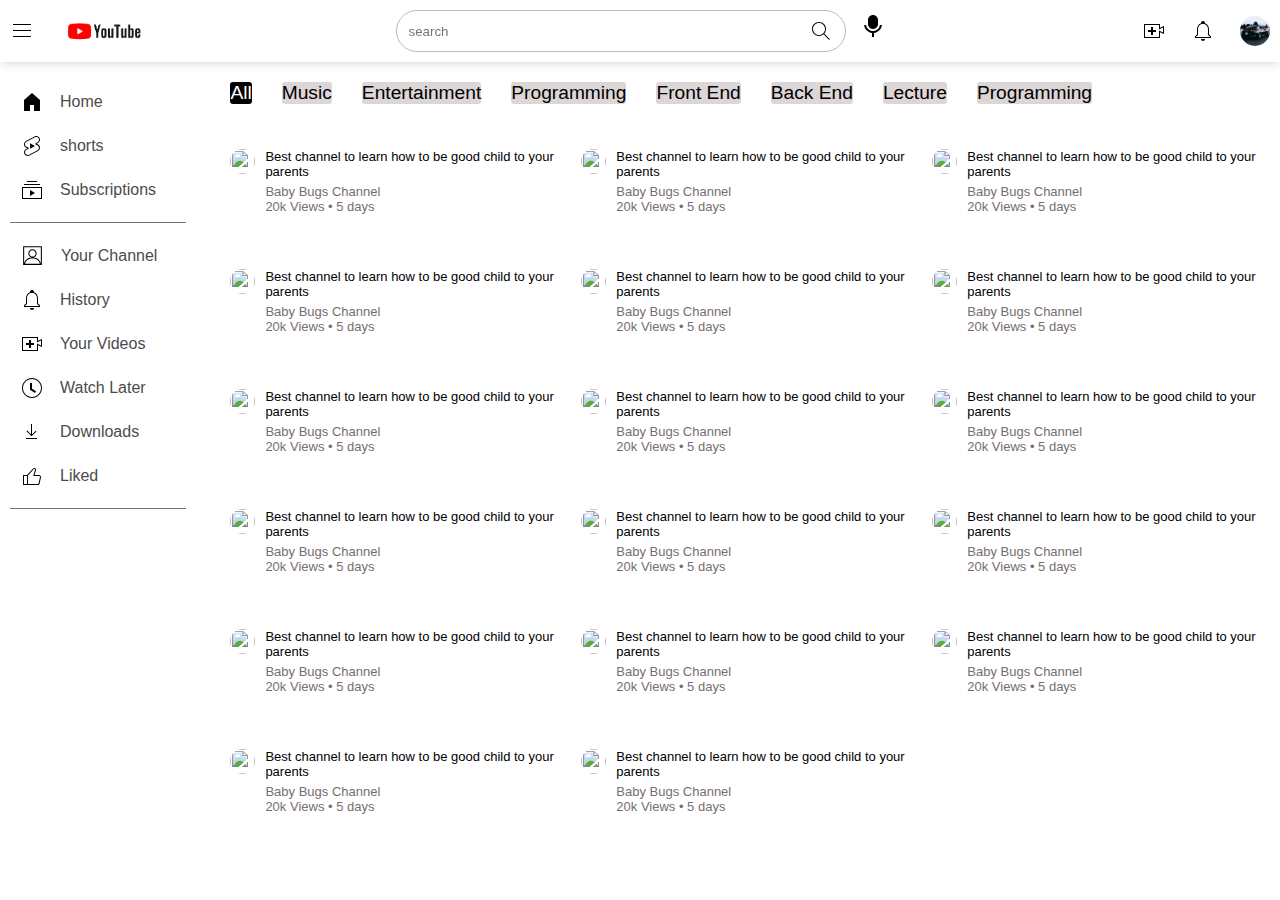
==== design/index.html @ 7a8eb0de "first commit" ====
<!DOCTYPE html>
<html lang="en">
<head>
    <meta charset="UTF-8">
    <meta name="viewport" content="width=device-width, initial-scale=1.0">
    <title>youtube_clone</title>
    <link rel="stylesheet" href="styles.css">
</head>
<body>
    <nav class="flex-div">
        <div class="nav-left flex-div">
            <img src="images/bar.svg" alt="" class="menu">
            <img src="images/youlogoo.PNG" alt="" class="logo">
        </div>
        <div class="nav-middle flex-div">
             <div class="searchbox flex-div">
                 <input type="text" placeholder="search">
                 <img src="images/search.svg" alt="">
             </div>
           <div class="micimag">
            <img src="images/mic.svg" alt="" class="mic">
           </div>
        </div>
        <div class="nav-right flex-div">
            <img src="images/video.svg" alt="">
            <img src="images/alert.svg" alt="">
            <img src="images/img2.png" alt="" class="user">
        </div>
    </nav>
           <!-- side navbar -->
 <div class="sidenavbar">
    <div class="links">
        <a href=""><img src="images/home.svg" alt=""><p>Home</p></a>
        <a href=""><img src="images/shorts.svg" alt=""><p>shorts</p></a>
        <a href=""><img src="images/sbscription.svg" alt=""><p>Subscriptions</p></a>
        <hr>
        <!-- <h3 style="align-items: center; font-size: larger;">You</h3> -->
        <a href=""><img src="images/yourch..svg" alt="" width="25px" height="25px"><p>Your Channel</p></a>
        <a href=""><img src="images/alert.svg" alt=""><p>History</p></a>
        <a href=""><img src="images/video.svg" alt=""><p>Your Videos</p></a>
        <a href=""><img src="images/watchlat.svg" alt=""><p>Watch Later</p></a>
        <a href=""><img src="images/download.svg" alt=""><p>Downloads</p></a>
        <a href=""><img src="images/like.svg" alt=""><p>Liked</p></a>
        <hr>
    </div>
  </div>
               <!-- Beginning of the list -->
    
<div class="container">
            <ul class="flex-div">
                <li class="all" style="margin-left: 0px; background-color: black;color: white; ">All</li>
                <li>Music</li>
                <li>Entertainment</li>
                <li>Programming</li>
                <li>Front End</li>
                <li>Back End</li>
                <li>Lecture</li>
                <li>Programming</li>
            </ul>

             <!-- Beginning of the cards        -->
    <div class="videos_container">
        <div class="video_list">
            <a href=""><img src="https://i.ytimg.com/vi/Un9ew1qSJ8Q/hq720.jpg?sqp=-oaymwEcCNAFEJQDSFXyq4qpAw4IARUAAIhCGAFwAcABBg==&rs=AOn4CLDe_wzgZaue3cyCzPh6cC24iQYAaQ" alt="" width="100%" style="border-radius: 10px;"></a>
            <div class="flex-div">
                <img src="https://i.ytimg.com/vi/Un9ew1qSJ8Q/hq720.jpg?sqp=-oaymwEcCNAFEJQDSFXyq4qpAw4IARUAAIhCGAFwAcABBg==&rs=AOn4CLDe_wzgZaue3cyCzPh6cC24iQYAaQ" alt="" width="25px" height="25px" style="border-radius: 50%;">
                <div class="vid_info">
                    <a href="">Best channel to learn how to be  good child to your parents</a>
                    <p>Baby Bugs Channel</p>
                    <p>20k Views &bull; 5 days</p>
                </div>
            </div>
        </div>
        <div class="video_list">
            <a href=""><img src="https://lh5.googleusercontent.com/proxy/nNn10pIgizQjL3NRDS0jetGcsMdWTKtp5JrCulZFDH5aB0L1gCMxRJX3iIQRLB-CxJk4fPKYfmEvmlwxK5Ql0SD0Ge3ATzna9Ee6ZAlbTx2MYcLb1kX_CvUMaEASqRG5IU0=w1152-h603-s-nd" alt="" width="100%" style="border-radius: 10px;"></a>
            <div class="flex-div">
                <img src="https://lh5.googleusercontent.com/proxy/nNn10pIgizQjL3NRDS0jetGcsMdWTKtp5JrCulZFDH5aB0L1gCMxRJX3iIQRLB-CxJk4fPKYfmEvmlwxK5Ql0SD0Ge3ATzna9Ee6ZAlbTx2MYcLb1kX_CvUMaEASqRG5IU0=w1152-h603-s-nd" alt="" width="25px" height="25px" style="border-radius: 50%;">
                <div class="vid_info">
                    <a href="">Best channel to learn how to be  good child to your parents</a>
                    <p>Baby Bugs Channel</p>
                    <p>20k Views &bull; 5 days</p>
                </div>
            </div>
        </div><div class="video_list">
            <a href=""><img src="https://i.ytimg.com/vi/JKd8AFRdWOk/hq720.jpg?sqp=-oaymwEcCNAFEJQDSFXyq4qpAw4IARUAAIhCGAFwAcABBg==&rs=AOn4CLBYyF6j7wTKo6H97nEWINte2x2rkA" alt="" width="100%" style="border-radius: 10px;"></a>
            <div class="flex-div">
                <img src="https://i.ytimg.com/vi/JKd8AFRdWOk/hq720.jpg?sqp=-oaymwEcCNAFEJQDSFXyq4qpAw4IARUAAIhCGAFwAcABBg==&rs=AOn4CLBYyF6j7wTKo6H97nEWINte2x2rkA" alt="" width="25px" height="25px" style="border-radius: 50%;">
                <div class="vid_info">
                    <a href="">Best channel to learn how to be  good child to your parents</a>
                    <p>Baby Bugs Channel</p>
                    <p>20k Views &bull; 5 days</p>
                </div>
            </div>
        </div><div class="video_list">
            <a href=""><img src="https://lh3.googleusercontent.com/proxy/ZFBtTmjRZhsalJ1bMSsDmdCsJIoKTG-O_ax6uqQQpVkVycjIgY86u-QMX4RsHu1DIPqexun65IYb6squBqGEoiHu_T4gh4flOFWYdO1alJ5eJ0DrTzhWNn8Yc21YxeppNXE=w1152-h603-s-nd" alt="" width="100%" style="border-radius: 10px;"></a>
            <div class="flex-div">
                <img src="https://lh3.googleusercontent.com/proxy/ZFBtTmjRZhsalJ1bMSsDmdCsJIoKTG-O_ax6uqQQpVkVycjIgY86u-QMX4RsHu1DIPqexun65IYb6squBqGEoiHu_T4gh4flOFWYdO1alJ5eJ0DrTzhWNn8Yc21YxeppNXE=w1152-h603-s-nd" alt="" width="25px" height="25px" style="border-radius: 50%;">
                <div class="vid_info">
                    <a href="">Best channel to learn how to be  good child to your parents</a>
                    <p>Baby Bugs Channel</p>
                    <p>20k Views &bull; 5 days</p>
                </div>
            </div>
        </div>
        <div class="video_list">
            <a href=""><img src="https://lh6.googleusercontent.com/proxy/8CTW_w8s1QM_8qZ-M2Q_t1FdWhellEgMG7X0-chv-4pwE8amRDhafa20w1DX9fDUNpUzf2hZmJZVAEOH-p1quPQsHsyfu2iY_yTj9njcpT_08GNWER1jmWnN-w00QnUeU-E=w1152-h603-s-nd" alt="" width="100%" style="border-radius: 10px;"></a>
            <div class="flex-div">
                <img src="https://lh6.googleusercontent.com/proxy/8CTW_w8s1QM_8qZ-M2Q_t1FdWhellEgMG7X0-chv-4pwE8amRDhafa20w1DX9fDUNpUzf2hZmJZVAEOH-p1quPQsHsyfu2iY_yTj9njcpT_08GNWER1jmWnN-w00QnUeU-E=w1152-h603-s-nd" alt="" width="25px" height="25px" style="border-radius: 50%;">
                <div class="vid_info">
                    <a href="">Best channel to learn how to be  good child to your parents</a>
                    <p>Baby Bugs Channel</p>
                    <p>20k Views &bull; 5 days</p>
                </div>
            </div>
        </div><div class="video_list">
            <a href=""><img src="https://i.ytimg.com/vi/6pueYyxORGk/hq720.jpg?sqp=-oaymwEcCNAFEJQDSFXyq4qpAw4IARUAAIhCGAFwAcABBg==&rs=AOn4CLBeFfIXrlkYqkNMqPtlo4V-zSXEJA" alt="" width="100%" style="border-radius: 10px;"></a>
            <div class="flex-div">
                <img src="https://i.ytimg.com/vi/6pueYyxORGk/hq720.jpg?sqp=-oaymwEcCNAFEJQDSFXyq4qpAw4IARUAAIhCGAFwAcABBg==&rs=AOn4CLBeFfIXrlkYqkNMqPtlo4V-zSXEJA" alt="" width="25px" height="25px" style="border-radius: 50%;">
                <div class="vid_info">
                    <a href="">Best channel to learn how to be  good child to your parents</a>
                    <p>Baby Bugs Channel</p>
                    <p>20k Views &bull; 5 days</p>
                </div>
            </div>
        </div><div class="video_list">
            <a href=""><img src="https://i.ytimg.com/vi/E5QRKUkyiPY/hq720.jpg?sqp=-oaymwEcCNAFEJQDSFXyq4qpAw4IARUAAIhCGAFwAcABBg==&rs=AOn4CLDjvbqxWMqUuoWeuYfoIs-W-_HvVg" alt="" width="100%" style="border-radius: 10px;"></a>
            <div class="flex-div">
                <img src="https://i.ytimg.com/vi/E5QRKUkyiPY/hq720.jpg?sqp=-oaymwEcCNAFEJQDSFXyq4qpAw4IARUAAIhCGAFwAcABBg==&rs=AOn4CLDjvbqxWMqUuoWeuYfoIs-W-_HvVg" alt="" width="25px" height="25px" style="border-radius: 50%;">
                <div class="vid_info">
                    <a href="">Best channel to learn how to be  good child to your parents</a>
                    <p>Baby Bugs Channel</p>
                    <p>20k Views &bull; 5 days</p>
                </div>
            </div>
        </div>
        <div class="video_list">
            <a href=""><img src="https://lh3.googleusercontent.com/proxy/ZFBtTmjRZhsalJ1bMSsDmdCsJIoKTG-O_ax6uqQQpVkVycjIgY86u-QMX4RsHu1DIPqexun65IYb6squBqGEoiHu_T4gh4flOFWYdO1alJ5eJ0DrTzhWNn8Yc21YxeppNXE=w1152-h603-s-nd" alt="" width="100%" style="border-radius: 10px;"></a>
            <div class="flex-div">
                <img src="https://lh3.googleusercontent.com/proxy/ZFBtTmjRZhsalJ1bMSsDmdCsJIoKTG-O_ax6uqQQpVkVycjIgY86u-QMX4RsHu1DIPqexun65IYb6squBqGEoiHu_T4gh4flOFWYdO1alJ5eJ0DrTzhWNn8Yc21YxeppNXE=w1152-h603-s-nd" alt="" width="25px" height="25px" style="border-radius: 50%;">
                <div class="vid_info">
                    <a href="">Best channel to learn how to be  good child to your parents</a>
                    <p>Baby Bugs Channel</p>
                    <p>20k Views &bull; 5 days</p>
                </div>
            </div>
        </div>
        <div class="video_list">
            <a href=""><img src="https://i.ytimg.com/vi/Un9ew1qSJ8Q/hq720.jpg?sqp=-oaymwEcCNAFEJQDSFXyq4qpAw4IARUAAIhCGAFwAcABBg==&rs=AOn4CLDe_wzgZaue3cyCzPh6cC24iQYAaQ" alt="" width="100%" style="border-radius: 10px;"></a>
            <div class="flex-div">
                <img src="https://i.ytimg.com/vi/Un9ew1qSJ8Q/hq720.jpg?sqp=-oaymwEcCNAFEJQDSFXyq4qpAw4IARUAAIhCGAFwAcABBg==&rs=AOn4CLDe_wzgZaue3cyCzPh6cC24iQYAaQ" alt="" width="25px" height="25px" style="border-radius: 50%;">
                <div class="vid_info">
                    <a href="">Best channel to learn how to be  good child to your parents</a>
                    <p>Baby Bugs Channel</p>
                    <p>20k Views &bull; 5 days</p>
                </div>
            </div>
        </div>
        <div class="video_list">
            <a href=""><img src="https://lh3.googleusercontent.com/proxy/ZFBtTmjRZhsalJ1bMSsDmdCsJIoKTG-O_ax6uqQQpVkVycjIgY86u-QMX4RsHu1DIPqexun65IYb6squBqGEoiHu_T4gh4flOFWYdO1alJ5eJ0DrTzhWNn8Yc21YxeppNXE=w1152-h603-s-nd" alt="" width="100%" style="border-radius: 10px;"></a>
            <div class="flex-div">
                <img src="https://lh3.googleusercontent.com/proxy/ZFBtTmjRZhsalJ1bMSsDmdCsJIoKTG-O_ax6uqQQpVkVycjIgY86u-QMX4RsHu1DIPqexun65IYb6squBqGEoiHu_T4gh4flOFWYdO1alJ5eJ0DrTzhWNn8Yc21YxeppNXE=w1152-h603-s-nd" alt="" width="25px" height="25px" style="border-radius: 50%;">
                <div class="vid_info">
                    <a href="">Best channel to learn how to be  good child to your parents</a>
                    <p>Baby Bugs Channel</p>
                    <p>20k Views &bull; 5 days</p>
                </div>
            </div>
        </div>
        <div class="video_list">
            <a href=""><img src="https://lh5.googleusercontent.com/proxy/nNn10pIgizQjL3NRDS0jetGcsMdWTKtp5JrCulZFDH5aB0L1gCMxRJX3iIQRLB-CxJk4fPKYfmEvmlwxK5Ql0SD0Ge3ATzna9Ee6ZAlbTx2MYcLb1kX_CvUMaEASqRG5IU0=w1152-h603-s-nd" alt="" width="100%" style="border-radius: 10px;"></a>
            <div class="flex-div">
                <img src="https://lh5.googleusercontent.com/proxy/nNn10pIgizQjL3NRDS0jetGcsMdWTKtp5JrCulZFDH5aB0L1gCMxRJX3iIQRLB-CxJk4fPKYfmEvmlwxK5Ql0SD0Ge3ATzna9Ee6ZAlbTx2MYcLb1kX_CvUMaEASqRG5IU0=w1152-h603-s-nd" alt="" width="25px" height="25px" style="border-radius: 50%;">
                <div class="vid_info">
                    <a href="">Best channel to learn how to be  good child to your parents</a>
                    <p>Baby Bugs Channel</p>
                    <p>20k Views &bull; 5 days</p>
                </div>
            </div>
        </div>
        <div class="video_list">
            <a href=""><img src="https://i.ytimg.com/vi/Un9ew1qSJ8Q/hq720.jpg?sqp=-oaymwEcCNAFEJQDSFXyq4qpAw4IARUAAIhCGAFwAcABBg==&rs=AOn4CLDe_wzgZaue3cyCzPh6cC24iQYAaQ" alt="" width="100%" style="border-radius: 10px;"></a>
            <div class="flex-div">
                <img src="https://i.ytimg.com/vi/Un9ew1qSJ8Q/hq720.jpg?sqp=-oaymwEcCNAFEJQDSFXyq4qpAw4IARUAAIhCGAFwAcABBg==&rs=AOn4CLDe_wzgZaue3cyCzPh6cC24iQYAaQ" alt="" width="25px" height="25px" style="border-radius: 50%;">
                <div class="vid_info">
                    <a href="">Best channel to learn how to be  good child to your parents</a>
                    <p>Baby Bugs Channel</p>
                    <p>20k Views &bull; 5 days</p>
                </div>
            </div>
        </div>
        <div class="video_list">
            <a href=""><img src="https://lh5.googleusercontent.com/proxy/nNn10pIgizQjL3NRDS0jetGcsMdWTKtp5JrCulZFDH5aB0L1gCMxRJX3iIQRLB-CxJk4fPKYfmEvmlwxK5Ql0SD0Ge3ATzna9Ee6ZAlbTx2MYcLb1kX_CvUMaEASqRG5IU0=w1152-h603-s-nd" alt="" width="100%" style="border-radius: 10px;"></a>
            <div class="flex-div">
                <img src="https://lh5.googleusercontent.com/proxy/nNn10pIgizQjL3NRDS0jetGcsMdWTKtp5JrCulZFDH5aB0L1gCMxRJX3iIQRLB-CxJk4fPKYfmEvmlwxK5Ql0SD0Ge3ATzna9Ee6ZAlbTx2MYcLb1kX_CvUMaEASqRG5IU0=w1152-h603-s-nd" alt="" width="25px" height="25px" style="border-radius: 50%;">
                <div class="vid_info">
                    <a href="">Best channel to learn how to be  good child to your parents</a>
                    <p>Baby Bugs Channel</p>
                    <p>20k Views &bull; 5 days</p>
                </div>
            </div>
        </div>
        <div class="video_list">
            <a href=""><img src="https://i.ytimg.com/vi/JKd8AFRdWOk/hq720.jpg?sqp=-oaymwEcCNAFEJQDSFXyq4qpAw4IARUAAIhCGAFwAcABBg==&rs=AOn4CLBYyF6j7wTKo6H97nEWINte2x2rkA" alt="" width="100%" style="border-radius: 10px;"></a>
            <div class="flex-div">
                <img src="https://i.ytimg.com/vi/JKd8AFRdWOk/hq720.jpg?sqp=-oaymwEcCNAFEJQDSFXyq4qpAw4IARUAAIhCGAFwAcABBg==&rs=AOn4CLBYyF6j7wTKo6H97nEWINte2x2rkA" alt="" width="25px" height="25px" style="border-radius: 50%;">
                <div class="vid_info">
                    <a href="">Best channel to learn how to be  good child to your parents</a>
                    <p>Baby Bugs Channel</p>
                    <p>20k Views &bull; 5 days</p>
                </div>
            </div>
      </div> 
      <div class="video_list">
        <a href=""><img src="https://lh6.googleusercontent.com/proxy/8CTW_w8s1QM_8qZ-M2Q_t1FdWhellEgMG7X0-chv-4pwE8amRDhafa20w1DX9fDUNpUzf2hZmJZVAEOH-p1quPQsHsyfu2iY_yTj9njcpT_08GNWER1jmWnN-w00QnUeU-E=w1152-h603-s-nd" alt="" width="100%" style="border-radius: 10px;"></a>
        <div class="flex-div">
            <img src="https://lh6.googleusercontent.com/proxy/8CTW_w8s1QM_8qZ-M2Q_t1FdWhellEgMG7X0-chv-4pwE8amRDhafa20w1DX9fDUNpUzf2hZmJZVAEOH-p1quPQsHsyfu2iY_yTj9njcpT_08GNWER1jmWnN-w00QnUeU-E=w1152-h603-s-nd" alt="" width="25px" height="25px" style="border-radius: 50%;">
            <div class="vid_info">
                <a href="">Best channel to learn how to be  good child to your parents</a>
                <p>Baby Bugs Channel</p>
                <p>20k Views &bull; 5 days</p>
            </div>
        </div>
    </div><div class="video_list">
        <a href=""><img src="https://i.ytimg.com/vi/6pueYyxORGk/hq720.jpg?sqp=-oaymwEcCNAFEJQDSFXyq4qpAw4IARUAAIhCGAFwAcABBg==&rs=AOn4CLBeFfIXrlkYqkNMqPtlo4V-zSXEJA" alt="" width="100%" style="border-radius: 10px;"></a>
        <div class="flex-div">
            <img src="https://i.ytimg.com/vi/6pueYyxORGk/hq720.jpg?sqp=-oaymwEcCNAFEJQDSFXyq4qpAw4IARUAAIhCGAFwAcABBg==&rs=AOn4CLBeFfIXrlkYqkNMqPtlo4V-zSXEJA" alt="" width="25px" height="25px" style="border-radius: 50%;">
            <div class="vid_info">
                <a href="">Best channel to learn how to be  good child to your parents</a>
                <p>Baby Bugs Channel</p>
                <p>20k Views &bull; 5 days</p>
            </div>
        </div>
    </div><div class="video_list">
        <a href=""><img src="https://i.ytimg.com/vi/E5QRKUkyiPY/hq720.jpg?sqp=-oaymwEcCNAFEJQDSFXyq4qpAw4IARUAAIhCGAFwAcABBg==&rs=AOn4CLDjvbqxWMqUuoWeuYfoIs-W-_HvVg" alt="" width="100%" style="border-radius: 10px;"></a>
        <div class="flex-div">
            <img src="https://i.ytimg.com/vi/E5QRKUkyiPY/hq720.jpg?sqp=-oaymwEcCNAFEJQDSFXyq4qpAw4IARUAAIhCGAFwAcABBg==&rs=AOn4CLDjvbqxWMqUuoWeuYfoIs-W-_HvVg" alt="" width="25px" height="25px" style="border-radius: 50%;">
            <div class="vid_info">
                <a href="">Best channel to learn how to be  good child to your parents</a>
                <p>Baby Bugs Channel</p>
                <p>20k Views &bull; 5 days</p>
            </div>
        </div>
    </div>

</div>


        <script src="script.js"></script>
</body>
</html>
---- design/styles.css ----
body,html{
    width: 100vw;
    height: 100vh;
}
*{
    box-sizing: border-box;
    padding: 0;
    margin: 0;
    font-family: 'poppins', sans-serif;
}
a{text-decoration: none;}
.flex-div{
    display: flex;
    align-items: center;
}
img{cursor: pointer;}
nav{
    padding: 10px 10px;
    justify-content: space-between;
    box-shadow: 0 0 10px rgba(0,0,0,0.2);
    background: white;
    position: sticky;
    top: 0;
    z-index: 10;
}
.nav-right img{
 margin-right: 25px;
}
.nav-right .user{
    width: 30px;
    height: 30px;
    margin-right: 0;
    border-radius: 50%;
}
.nav-left .menu{
    margin-right: 25px;
}
.nav-left .logo{ width: 90px;}
.nav-middle .searchbox{
border: 1px solid #bcbaba;
margin-right: 15px;
padding: 8px 12px;
border-radius: 25px;
display: flex;
justify-content: center;
}
.nav-middle .micimag{
   height: 35px;
    width: 35px;
}
.nav-middle .searchbox input{
    width: 400px;
    border: 0;
    outline: 0;
    background-color: transparent;
}
/* side navbar */
  .sidenavbar{
    background: white;
    width: 17%;
    height: 100vh;
    position: fixed;
    top: 0;
    padding-left: 10px;
    padding-top: 90px;
    padding-bottom: 40px;
    overflow-x: hidden;
    overflow-y: auto;
  }
  .sidenavbar hr{
    border: 0;
    height: 1px;
    background-color: #776e6e;
    width: 85%;
    margin-bottom: 20px;
  }
  .links a img{
     margin-left:10px;
  }
  .links a img p{
    display: flex;
}
  .links a {
     display: flex;
     align-items: center;
     margin-bottom: 20px;
     width: fit-content;
     flex-wrap: wrap;
     gap: 1rem;
     color: rgb(77, 75, 75);
    }
   hr{
    margin-bottom: 10px;
   }
   /* small navbar js css */
   .smallbar{
    width:5%;
    overflow: hidden;
   }
   .smallbar a p{
    display: none;
   }
    /* video container begins here */
    .container{
        padding-left: 18%;
        padding-right: 1%;
        padding-top: 20px;
        padding-bottom: 20px;
    }
    .large-container{
        padding-left: 8%;
    }
   .container ul{
    list-style-type: none;
    margin-bottom: 20px;
    }
     li {
        margin-left: 30px;
        background-color: rgb(220, 214, 214);
        border-radius: 3px;
        text-align: center;
        width: fit-content;
        font-size: larger;
        font-style: normal;
    }
    .videos_container{
      display: grid;
      grid-template-columns: repeat(auto-fit, minmax(250px, 1fr));
      grid-column-gap: 16px;
      grid-row-gap: 30px;
      margin-top: 15px;
    
    }
    .video_list .flex-div{
   align-items: flex-start;
   margin-top: 7px;
    }
    .video_list .flex-div img{
        margin-right: 10px;
    
    }
    .vid_info{
        color: #776e6e;
        font-size: 13px;
    }
    .vid_info a{
        color: #000;
        font-weight: 500px;
        display: block;
        margin-bottom: 5px;
    }
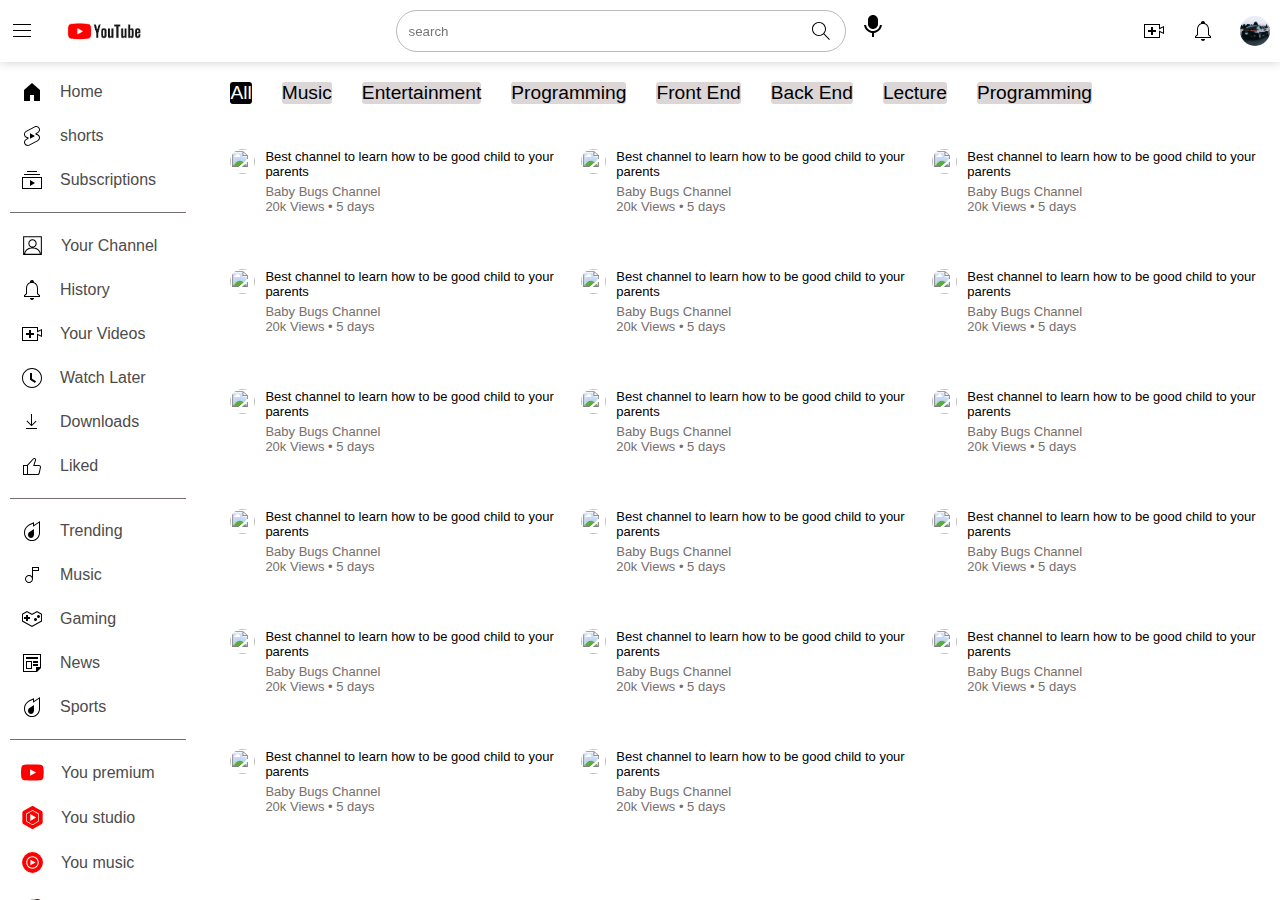
==== commit f8b86c5d: "new" ====
--- a/design/index.html
+++ b/design/index.html
@@ -42,6 +42,23 @@
         <a href=""><img src="images/download.svg" alt=""><p>Downloads</p></a>
         <a href=""><img src="images/like.svg" alt=""><p>Liked</p></a>
         <hr>
+        <a href=""><img src="images/trending.svg" alt=""><p>Trending</p></a>
+        <a href=""><img src="images/music.svg" alt=""><p>Music</p></a>
+        <a href=""><img src="images/gaming.svg" alt=""><p>Gaming</p></a>
+        <a href=""><img src="images/news.svg" alt=""><p>News</p></a>
+        <a href=""><img src="images/trending.svg" alt=""><p>Sports</p></a>
+        <hr>
+        <a href=""><img src="images/youtubeprem.svg" alt="" width="25px"><p>You premium</p></a>
+        <a href=""><img src="images/youtubestud.svg" alt="" width="25px"><p>You studio</p></a>
+        <a href=""><img src="images/youtubemusic.svg" alt="" width="25px"><p>You music</p></a>
+        <a href=""><img src="images/youtube.kids.svg" alt="" width="25px"><p>You kids</p></a>
+        
+
+
+
+
+
+
     </div>
   </div>
                <!-- Beginning of the list -->
--- a/design/styles.css
+++ b/design/styles.css
@@ -62,7 +62,7 @@
     position: fixed;
     top: 0;
     padding-left: 10px;
-    padding-top: 90px;
+    padding-top: 80px;
     padding-bottom: 40px;
     overflow-x: hidden;
     overflow-y: auto;
@@ -114,15 +114,21 @@
     list-style-type: none;
     margin-bottom: 20px;
     }
-     li {
-        margin-left: 30px;
-        background-color: rgb(220, 214, 214);
+    ul li{
         border-radius: 3px;
         text-align: center;
         width: fit-content;
         font-size: larger;
         font-style: normal;
+        align-items: center;
+        justify-content: center;
+        margin-left: 30px;
+        background-color: rgb(220, 214, 214);
+        border-radius: 3px;
     }
+     /* li{
+        width:max-content;
+     } */
     .videos_container{
       display: grid;
       grid-template-columns: repeat(auto-fit, minmax(250px, 1fr));
@@ -149,3 +155,35 @@
         display: block;
         margin-bottom: 5px;
     }
+    /* responsiveness */
+    @media (max-width: 900px){
+        .menu{
+            display: none;
+        }
+        .sidenavbar{
+            display: none;
+        }
+        .container, .large-container{
+            padding-left: 5%;
+            padding-right: 5%;
+        }
+        .nav-right img{
+            display: none;
+        }
+        .nav-right .user{
+            display: block;
+            /* width: 30px; */
+        }
+        .nav-middle {
+            height: 20px;
+        }
+        .nav-middle .searchbox input{
+            width: 100px;
+        }
+       .container ul{
+            display: none;
+        }
+        .nav-middle .micimag{
+            display: none;
+        }
+    }
